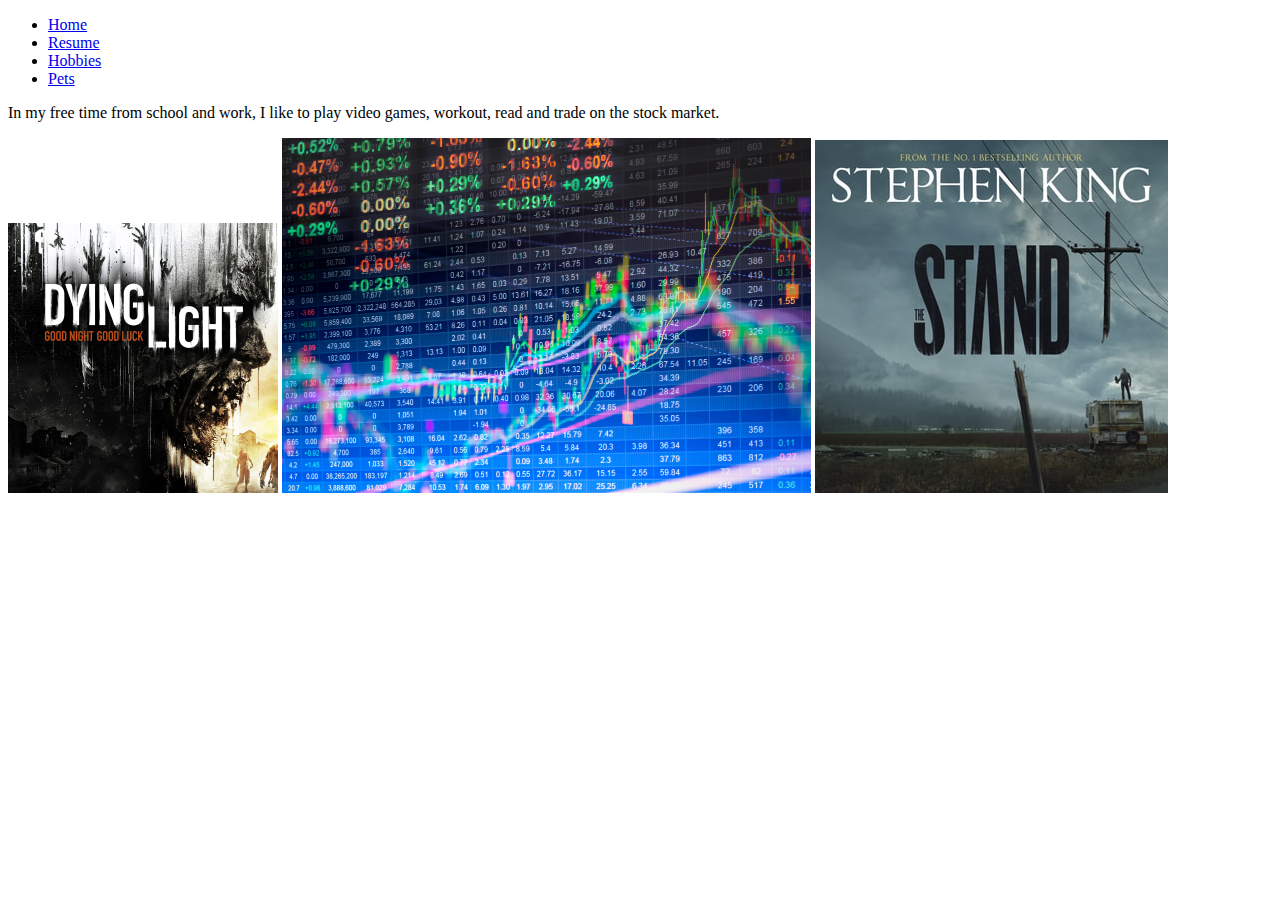
==== hobbies.html @ eb434f0a "moved files to new repository" ====
<!DOCTYPE html>
<html lang="en">
  <head>
    <title>Hobbies</title>
  </head>
  <body>
    <ul>
      <li><a href="index.html">Home</a></li>
      <li><a href="resume.html">Resume</a></li>
      <li><a href="hobbies.html">Hobbies</a></li>
      <li><a href="pets.html">Pets</a></li>
    </ul>
    <p>In my free time from school and work, I like to play video games, workout, read and trade on the stock market.</p>
  <img src="images/dying_light.webp" alt="dying light" width="270" height="270">
  <img src="images/stock_market.jpg" alt="stock market" width="529" height="355">
  <img src="images/the_stand.jpg" alt="the stand" width="353" height="353">
  </body>
</html>
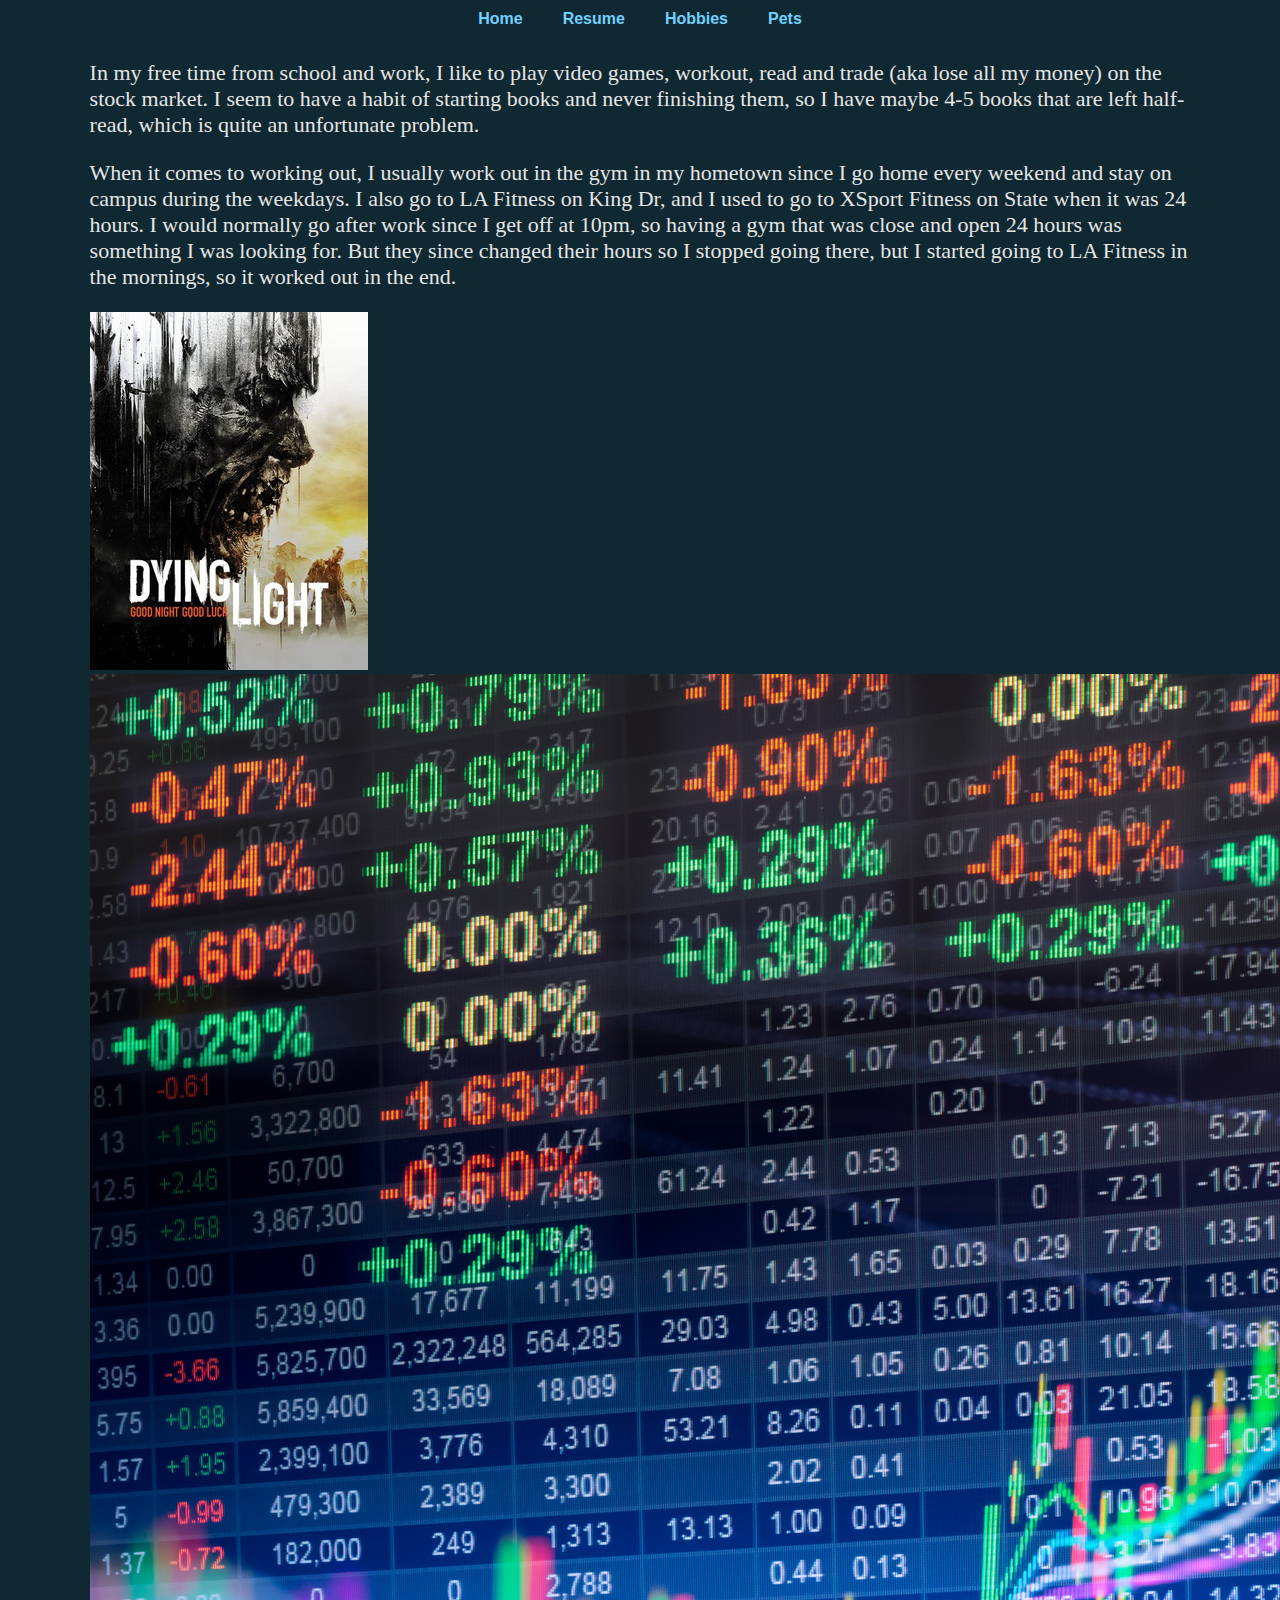
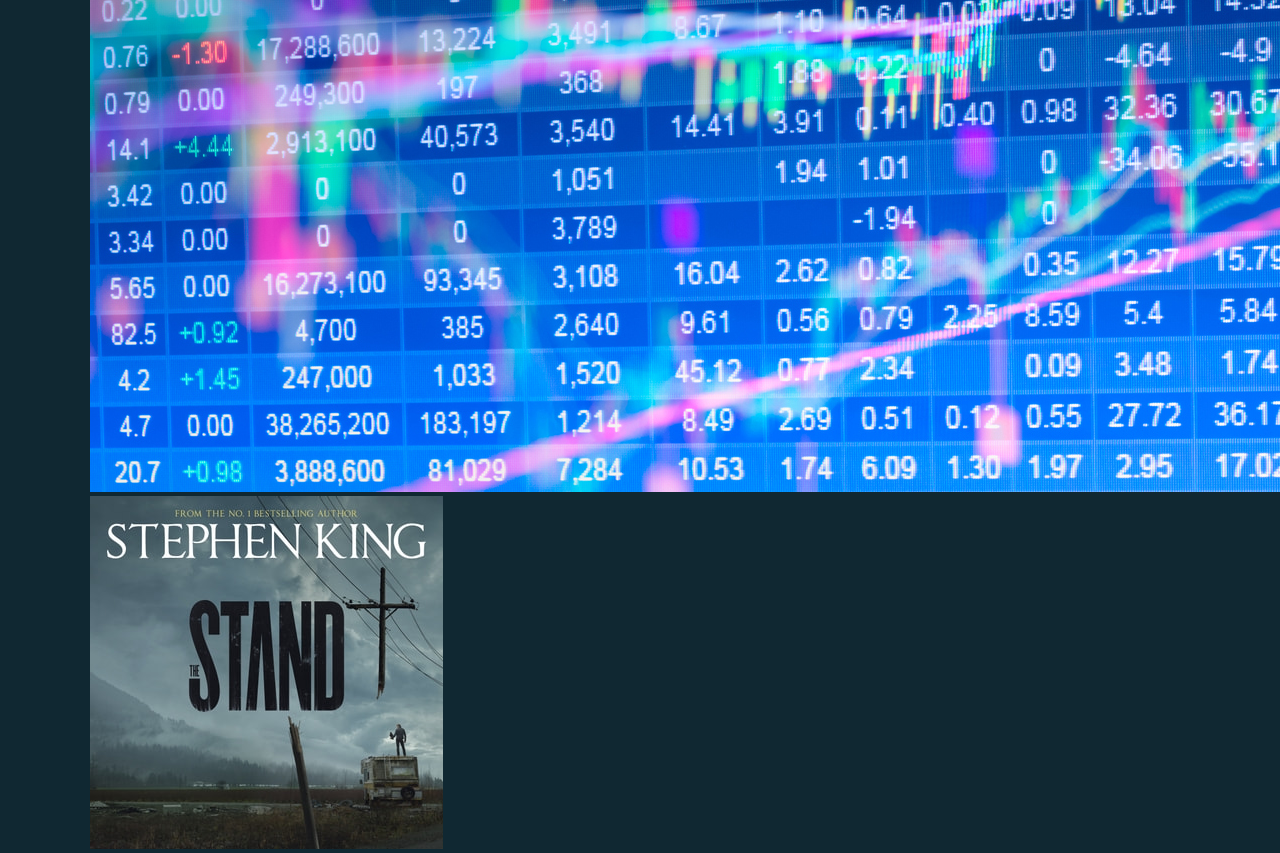
==== commit 38a4eb4a: "saving work" ====
--- a/hobbies.html
+++ b/hobbies.html
@@ -1,18 +1,27 @@
 <!DOCTYPE html>
 <html lang="en">
-  <head>
-    <title>Hobbies</title>
-  </head>
-  <body>
-    <ul>
-      <li><a href="index.html">Home</a></li>
-      <li><a href="resume.html">Resume</a></li>
-      <li><a href="hobbies.html">Hobbies</a></li>
-      <li><a href="pets.html">Pets</a></li>
-    </ul>
-    <p>In my free time from school and work, I like to play video games, workout, read and trade on the stock market.</p>
-  <img src="images/dying_light.webp" alt="dying light" width="270" height="270">
-  <img src="images/stock_market.jpg" alt="stock market" width="529" height="355">
-  <img src="images/the_stand.jpg" alt="the stand" width="353" height="353">
-  </body>
+<head>
+  <title>Hobbies</title>
+  <link rel="stylesheet" href="css/style.css">
+  <link rel="stylesheet" type="text/css" href="css/normalize.css">
+</head>
+<body>
+  <header>
+    <nav id="main-navbar">
+      <div id="navbar-container">
+        <ul>
+          <li><a href="index.html">Home</a></li>
+          <li><a href="resume.html">Resume</a></li>
+          <li><a href="hobbies.html">Hobbies</a></li>
+          <li><a href="pets.html">Pets</a></li>
+        </ul>
+      </div>
+    </nav>
+  </header>
+  <p>In my free time from school and work, I like to play video games, workout, read and trade (aka lose all my money) on the stock market. I seem to have a habit of starting books and never finishing them, so I have maybe 4-5 books that are left half-read, which is quite an unfortunate problem.</p>
+  <p>When it comes to working out, I usually work out in the gym in my hometown since I go home every weekend and stay on campus during the weekdays. I also go to LA Fitness on King Dr, and I used to go to XSport Fitness on State when it was 24 hours. I would normally go after work since I get off at 10pm, so having a gym that was close and open 24 hours was something I was looking for. But they since changed their hours so I stopped going there, but I started going to LA Fitness in the mornings, so it worked out in the end.</p>
+  <img src="images/dying_light.jpg" alt="dying light">
+  <img src="images/stock_market.jpg" alt="stock market">
+  <img src="images/the_stand.jpg" alt="the stand">
+</body>
 </html>--- a/css/style.css
+++ b/css/style.css
@@ -0,0 +1,77 @@
+#main-navbar {
+	/*background-color: blue;*/
+	overflow: hidden;
+}
+
+#navbar-container {
+	float: left;
+	width: 100%;
+	position: relative;
+}
+
+#navbar-container ul {
+	list-style-type: none;
+	margin: 0;
+	padding: 0;
+	position: relative;
+	left: 50%;
+	float: left;
+}
+
+#navbar-container ul li {
+	float: left;
+	position: relative;
+	right: 50%;
+	display: block;
+}
+
+#navbar-container ul li a {
+	display: block;
+	padding: 10px 20px;
+	color: #6fd2ff;
+	text-decoration: none;
+	font-weight: bold;
+}
+
+#navbar-container ul li a:hover {
+	background-color: #19313c;
+	border-radius: 5px;
+}
+
+/*#navbar-container ul li a:visited {
+	color: blue;
+}*/
+
+body{
+	background-color: #102832;
+	/*padding: 5px 25px 10px 5px;*/
+	padding: 0% 7%;
+
+}
+
+p {
+	color: #e5e5e5;
+	font-family: Elena;
+	font-size: 22px;
+	/*padding: 0% 7%;*/
+}
+
+h1 {
+	color: #e5e5e5;
+	font-family: Elena;
+}
+
+h2 {
+	color: #e5e5e5;
+	font-family: Elena;
+}
+
+h3 {
+	color: #e5e5e5;
+	font-family: Elena;
+}
+
+#resume li {
+	color: #e5e5e5;
+	font-family: Elena;
+}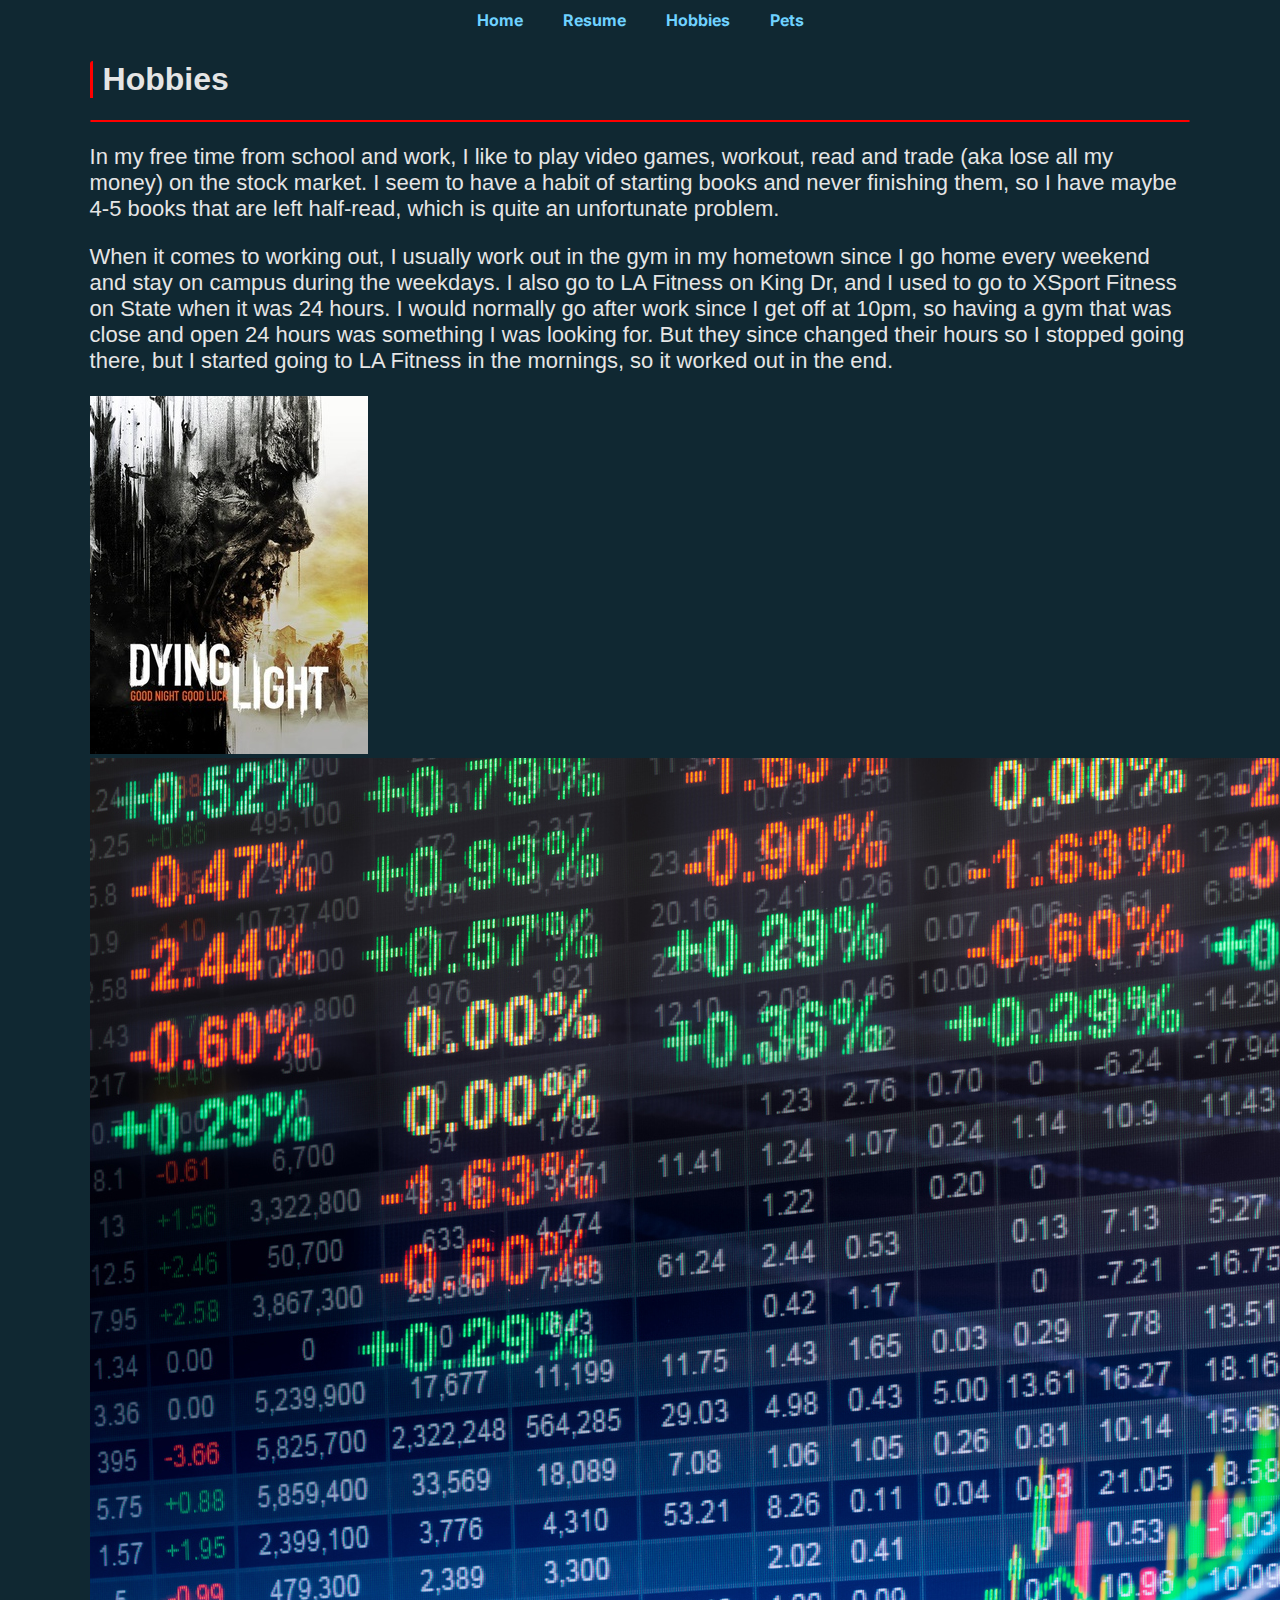
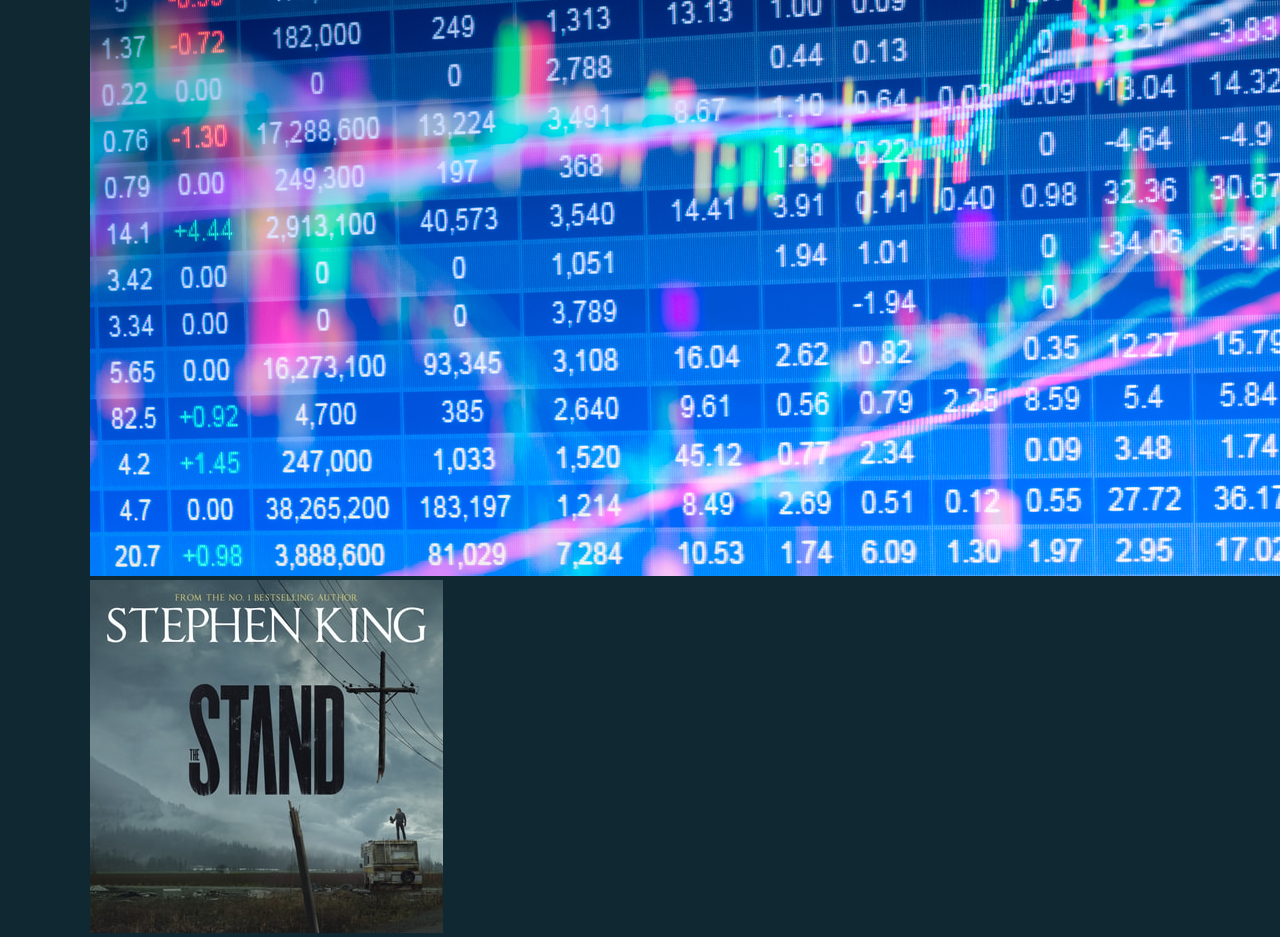
==== commit c19a4683: "finished project" ====
--- a/hobbies.html
+++ b/hobbies.html
@@ -12,12 +12,14 @@
         <ul>
           <li><a href="index.html">Home</a></li>
           <li><a href="resume.html">Resume</a></li>
-          <li><a href="hobbies.html">Hobbies</a></li>
+          <li id="onpage"><a href="hobbies.html">Hobbies</a></li>
           <li><a href="pets.html">Pets</a></li>
         </ul>
       </div>
     </nav>
   </header>
+  <h1>Hobbies</h1>
+  <hr id="resume_divider" />
   <p>In my free time from school and work, I like to play video games, workout, read and trade (aka lose all my money) on the stock market. I seem to have a habit of starting books and never finishing them, so I have maybe 4-5 books that are left half-read, which is quite an unfortunate problem.</p>
   <p>When it comes to working out, I usually work out in the gym in my hometown since I go home every weekend and stay on campus during the weekdays. I also go to LA Fitness on King Dr, and I used to go to XSport Fitness on State when it was 24 hours. I would normally go after work since I get off at 10pm, so having a gym that was close and open 24 hours was something I was looking for. But they since changed their hours so I stopped going there, but I started going to LA Fitness in the mornings, so it worked out in the end.</p>
   <img src="images/dying_light.jpg" alt="dying light">
--- a/css/style.css
+++ b/css/style.css
@@ -1,5 +1,6 @@
+@import url('https://fonts.googleapis.com/css2?family=Inter:wght@500&display=swap');
+
 #main-navbar {
-	/*background-color: blue;*/
 	overflow: hidden;
 }
 
@@ -23,6 +24,7 @@
 	position: relative;
 	right: 50%;
 	display: block;
+	
 }
 
 #navbar-container ul li a {
@@ -31,47 +33,65 @@
 	color: #6fd2ff;
 	text-decoration: none;
 	font-weight: bold;
+	font-family: Inter;
 }
 
 #navbar-container ul li a:hover {
 	background-color: #19313c;
 	border-radius: 5px;
+	border-left-style: solid;
+	border-left-width: 5px;
+	border-left-color: red;
 }
-
-/*#navbar-container ul li a:visited {
-	color: blue;
-}*/
 
 body{
 	background-color: #102832;
-	/*padding: 5px 25px 10px 5px;*/
 	padding: 0% 7%;
-
 }
 
 p {
 	color: #e5e5e5;
-	font-family: Elena;
+	font-family: Arial;
 	font-size: 22px;
-	/*padding: 0% 7%;*/
 }
 
 h1 {
 	color: #e5e5e5;
-	font-family: Elena;
+	font-family: Helvetica;
+	border-left-style: solid;
+	border-left-color: red;
+	border-top-left-radius: 3px;
+	padding-left: 10px;
 }
 
 h2 {
 	color: #e5e5e5;
-	font-family: Elena;
+	font-family: Helvetica;
+	border-left-style: solid;
+	border-left-color: red;
+	border-top-left-radius: 3px;
+	border-bottom-left-radius: 3px;
+	border-bottom-left-radius: 1px;
+	padding-left: 10px;
 }
 
 h3 {
 	color: #e5e5e5;
-	font-family: Elena;
+	font-family: Helvetica;
+	border-left-style: solid;
+	border-left-color: red;
+	border-bottom-left-radius: 3px;
+	border-bottom-left-radius: 1px;
+	padding-left: 10px;
 }
 
 #resume li {
 	color: #e5e5e5;
-	font-family: Elena;
+	font-family: Arial;
+}
+
+
+#resume_divider {
+	border: 1px solid red;
+	border-radius: 1px;
 }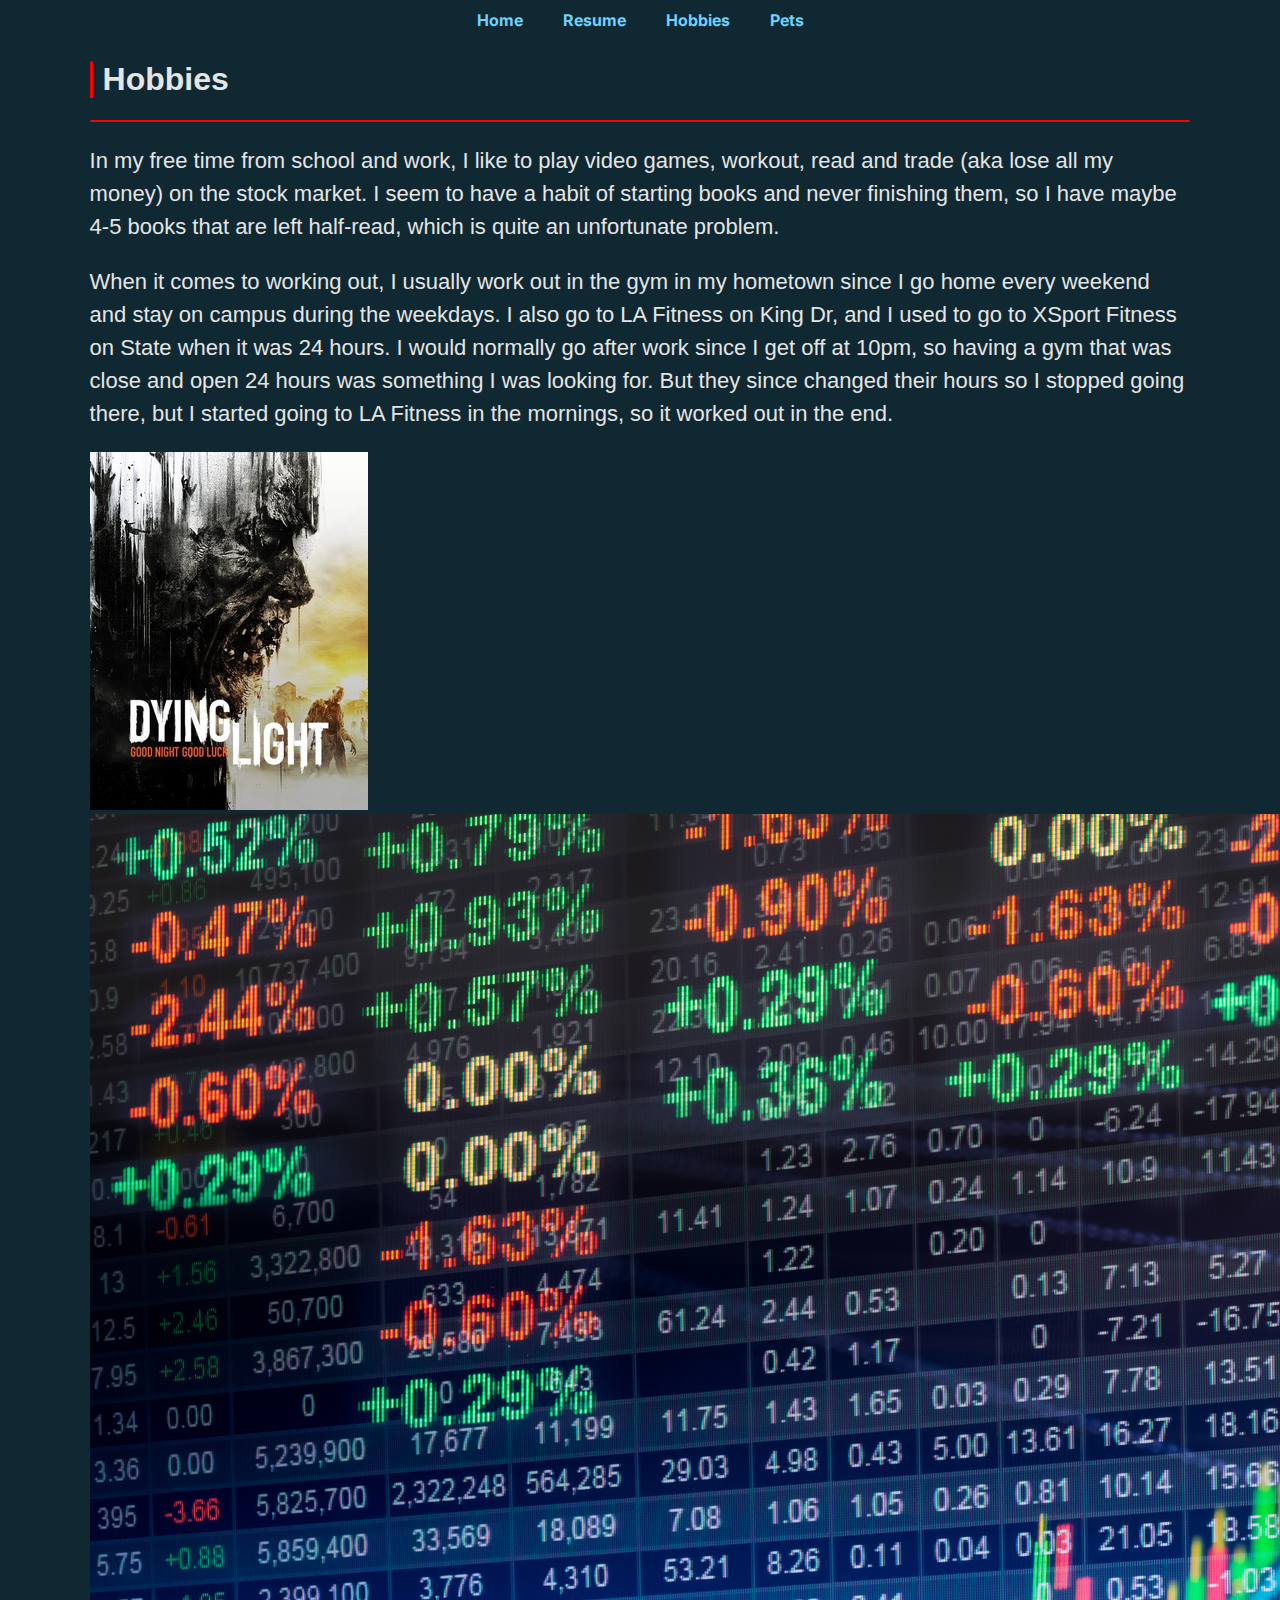
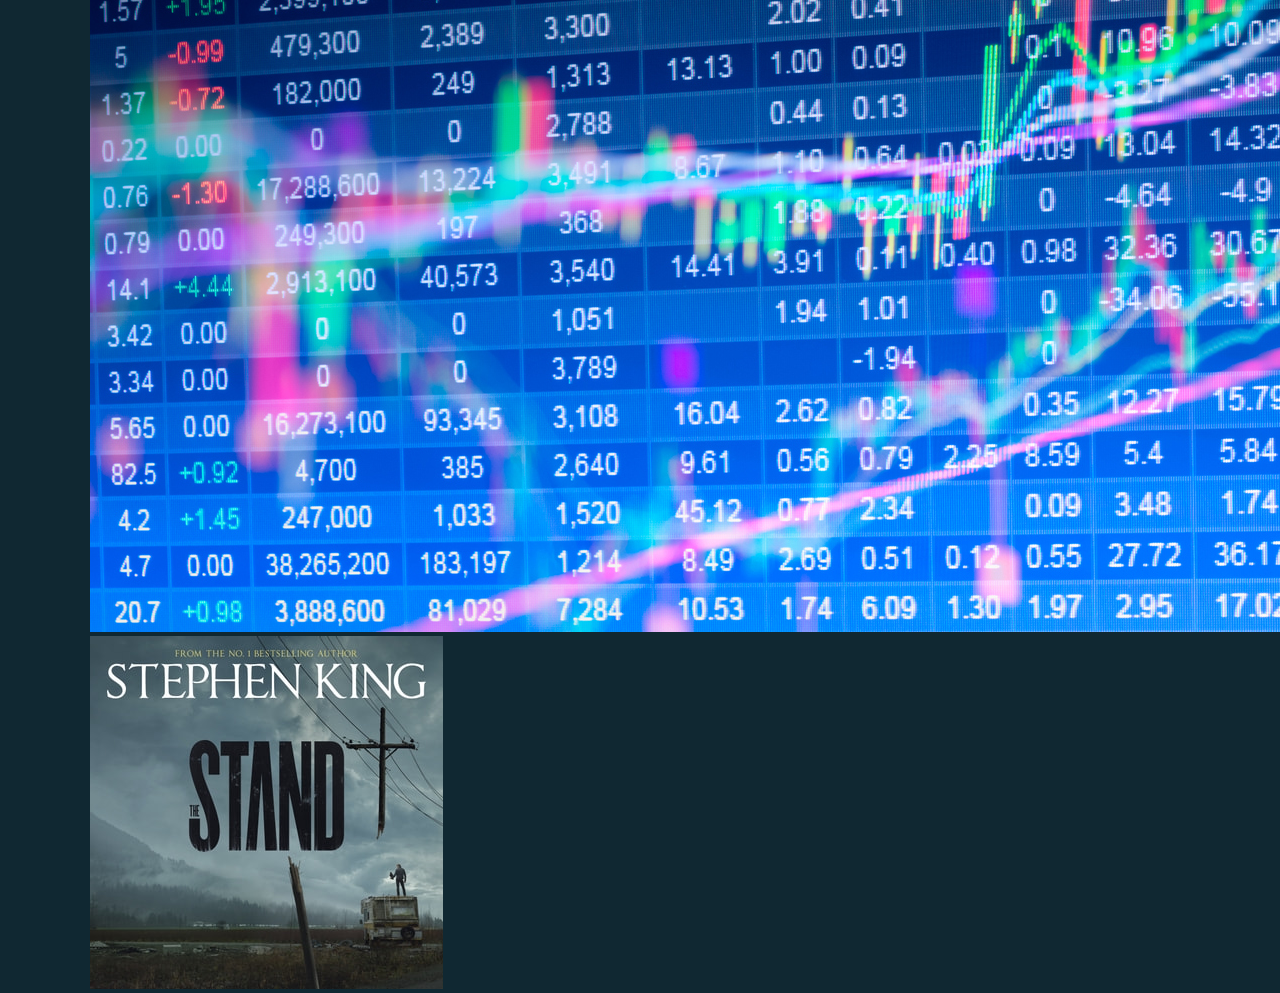
==== commit f15bffb6: "final upload" ====
--- a/hobbies.html
+++ b/hobbies.html
@@ -4,6 +4,7 @@
   <title>Hobbies</title>
   <link rel="stylesheet" href="css/style.css">
   <link rel="stylesheet" type="text/css" href="css/normalize.css">
+  <meta charset="utf-8">
 </head>
 <body>
   <header>
@@ -12,7 +13,7 @@
         <ul>
           <li><a href="index.html">Home</a></li>
           <li><a href="resume.html">Resume</a></li>
-          <li id="onpage"><a href="hobbies.html">Hobbies</a></li>
+          <li><a href="hobbies.html">Hobbies</a></li>
           <li><a href="pets.html">Pets</a></li>
         </ul>
       </div>
--- a/css/style.css
+++ b/css/style.css
@@ -53,6 +53,7 @@
 	color: #e5e5e5;
 	font-family: Arial;
 	font-size: 22px;
+	line-height: 1.5em;
 }
 
 h1 {
@@ -90,8 +91,37 @@
 	font-family: Arial;
 }
 
-
 #resume_divider {
 	border: 1px solid red;
 	border-radius: 1px;
-}+}
+
+#img_left {
+	float: left;
+	padding: 5%;
+	clear: left;
+	border: 10px solid black;
+	border-radius: 25px;
+}
+
+#img_right{
+	float: right;
+	padding: 5%;
+	clear: right;
+}
+
+#i_right{
+	float: right;
+	padding: 5%;
+	clear: right;
+}
+
+#t_right{
+	text-align: right;
+	padding-left: 10px;
+}
+
+/*#pet_images {
+	padding-left: 15%;
+	padding-right: 15%;
+}*/
